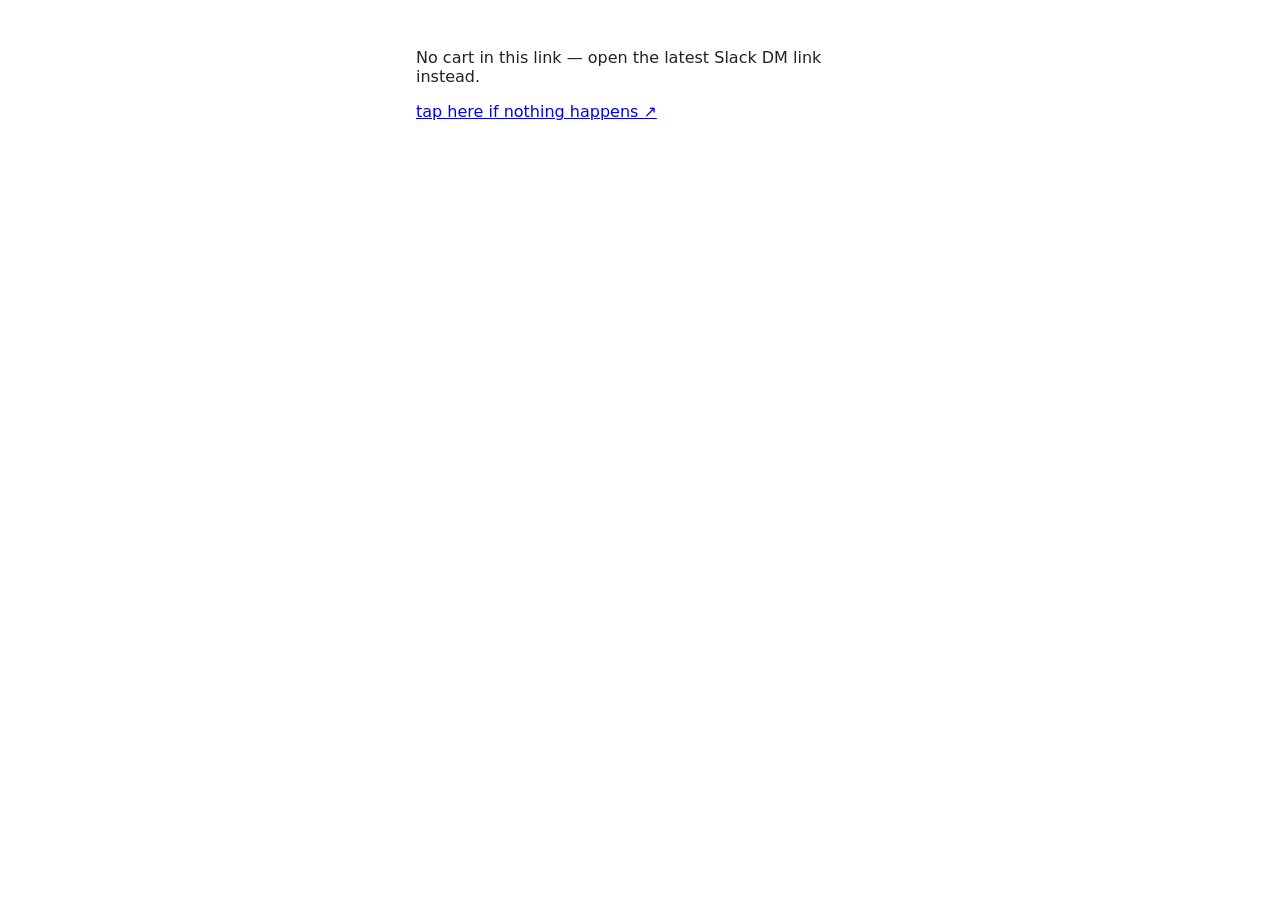
==== cart/index.html @ 4a7c2268 "cart jump page (moved off the automaton tailscale funnel)" ====
<!doctype html>
<meta charset="utf-8">
<meta name="viewport" content="width=device-width,initial-scale=1">
<meta name="robots" content="noindex">
<title>taskloop cart</title>
<style>body{font:16px system-ui;margin:3rem auto;max-width:28rem;padding:0 1rem;color:#222}</style>
<p id=s>Opening your Amazon cart…</p>
<p><a id=go href="https://www.amazon.com/gp/aws/cart/add.html">tap here if nothing happens ↗</a></p>
<script>
/* Hosted on GitHub Pages (jeremy-collins.github.io/cart/) — moved off the
   automaton tailscale funnel 2026-08-28 after the 8/27 crash dropped the
   funnel enablement and killed every DM cart link. Pages is always up, so
   the link no longer depends on automaton being awake. Phones hand
   www.amazon.com links straight to the consumer Amazon app; a gestureless
   location.replace() from this domain stays in the browser, where the
   Business sign-in works like on desktop. Cart params travel in the
   #fragment — they never reach any server log. */
var q = location.hash.slice(1);
if (q) {
  /* legacy endpoint on purpose: verified working click in Jeremy's history
     (8/14); the /associates/addtocart target it redirects anon users to is
     confirmed broken when hit directly while signed in */
  var url = 'https://www.amazon.com/gp/aws/cart/add.html?' + q;
  document.getElementById('go').href = url;
  location.replace(url);
} else {
  document.getElementById('s').textContent = 'No cart in this link — open the latest Slack DM link instead.';
}
</script>
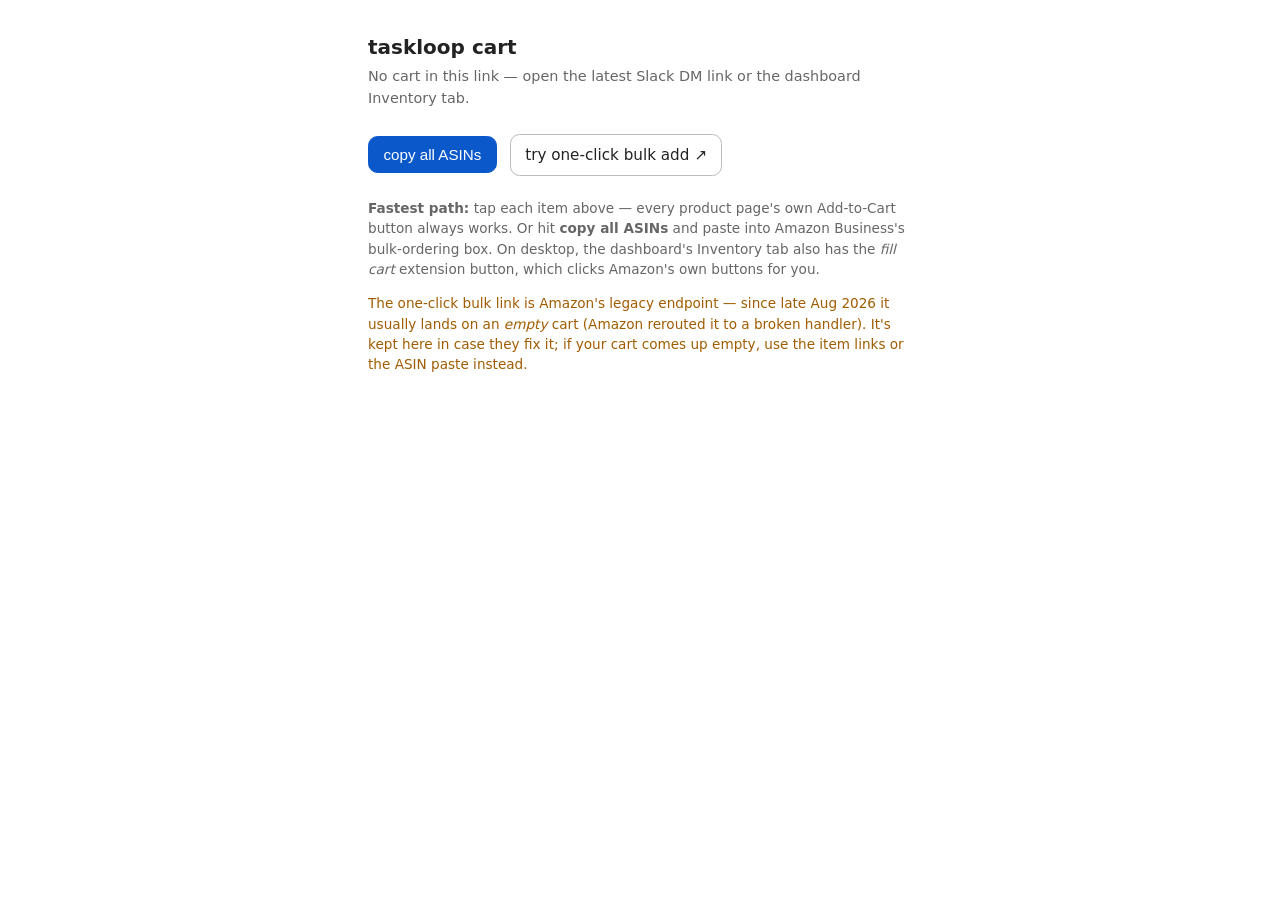
==== commit 8391f04b: "cart page v2: item links + ASIN copy — legacy bulk add is broken on Amazon's side" ====
--- a/cart/index.html
+++ b/cart/index.html
@@ -3,27 +3,75 @@
 <meta name="viewport" content="width=device-width,initial-scale=1">
 <meta name="robots" content="noindex">
 <title>taskloop cart</title>
-<style>body{font:16px system-ui;margin:3rem auto;max-width:28rem;padding:0 1rem;color:#222}</style>
-<p id=s>Opening your Amazon cart…</p>
-<p><a id=go href="https://www.amazon.com/gp/aws/cart/add.html">tap here if nothing happens ↗</a></p>
+<style>
+  body{font:16px/1.5 system-ui;margin:2rem auto;max-width:34rem;padding:0 1rem;color:#222}
+  h1{font-size:1.25rem;margin:0 0 .25rem}
+  .sub{color:#666;font-size:.9rem;margin:0 0 1.2rem}
+  .item{display:flex;justify-content:space-between;gap:.75rem;padding:.45rem 0;border-bottom:1px solid #eee}
+  .item a{color:#0a58ca;text-decoration:none}
+  .item a:hover{text-decoration:underline}
+  .asin{color:#999;font:12px ui-monospace,monospace;white-space:nowrap}
+  .btn{display:inline-block;margin:.35rem .5rem .35rem 0;padding:.55rem .9rem;border-radius:.6rem;
+       border:1px solid #bbb;background:#fff;color:#222;text-decoration:none;cursor:pointer;font-size:.95rem}
+  .btn.primary{background:#0a58ca;border-color:#0a58ca;color:#fff}
+  .note{color:#666;font-size:.85rem;margin-top:1rem}
+  #legacy-note{color:#a15c00;font-size:.85rem}
+</style>
+<h1>taskloop cart</h1>
+<p class="sub" id="sub">Reading cart…</p>
+<div id="items"></div>
+<p style="margin-top:1rem">
+  <button class="btn primary" id="copy">copy all ASINs</button>
+  <a class="btn" id="legacy" href="#">try one-click bulk add ↗</a>
+</p>
+<p class="note"><b>Fastest path:</b> tap each item above — every product page's own
+  Add-to-Cart button always works. Or hit <b>copy all ASINs</b> and paste into
+  Amazon Business's bulk-ordering box. On desktop, the dashboard's Inventory tab
+  also has the <i>fill cart</i> extension button, which clicks Amazon's own
+  buttons for you.</p>
+<p id="legacy-note">The one-click bulk link is Amazon's legacy endpoint — since
+  late Aug 2026 it usually lands on an <i>empty</i> cart (Amazon rerouted it to a
+  broken handler). It's kept here in case they fix it; if your cart comes up
+  empty, use the item links or the ASIN paste instead.</p>
 <script>
-/* Hosted on GitHub Pages (jeremy-collins.github.io/cart/) — moved off the
-   automaton tailscale funnel 2026-08-28 after the 8/27 crash dropped the
-   funnel enablement and killed every DM cart link. Pages is always up, so
-   the link no longer depends on automaton being awake. Phones hand
-   www.amazon.com links straight to the consumer Amazon app; a gestureless
-   location.replace() from this domain stays in the browser, where the
-   Business sign-in works like on desktop. Cart params travel in the
-   #fragment — they never reach any server log. */
+/* Hosted on GitHub Pages (always up; params ride the #fragment so they never
+   reach any server log). v2 2026-08-28: no longer a blind redirect to
+   /gp/aws/cart/add.html — Amazon rerouted that endpoint to /associates/addtocart,
+   which silently adds NOTHING (signed-in users land on "Your Amazon Cart is
+   empty"). All 12 ASINs of the day probed live+buyable when this was
+   root-caused, so the page now offers the paths that still work. */
 var q = location.hash.slice(1);
-if (q) {
-  /* legacy endpoint on purpose: verified working click in Jeremy's history
-     (8/14); the /associates/addtocart target it redirects anon users to is
-     confirmed broken when hit directly while signed in */
-  var url = 'https://www.amazon.com/gp/aws/cart/add.html?' + q;
-  document.getElementById('go').href = url;
-  location.replace(url);
+var itemsEl = document.getElementById('items'), sub = document.getElementById('sub');
+if (!q) {
+  sub.textContent = 'No cart in this link — open the latest Slack DM link or the dashboard Inventory tab.';
 } else {
-  document.getElementById('s').textContent = 'No cart in this link — open the latest Slack DM link instead.';
+  var params = new URLSearchParams(q);
+  var items = [];
+  for (var i = 1; params.get('ASIN.' + i); i++) {
+    items.push({asin: params.get('ASIN.' + i), name: params.get('Name.' + i) || null});
+  }
+  sub.textContent = items.length + ' item' + (items.length === 1 ? '' : 's') +
+    ' — tap an item to open its Amazon page and add it from there.';
+  items.forEach(function (it, idx) {
+    var d = document.createElement('div');
+    d.className = 'item';
+    d.innerHTML = '<a href="https://www.amazon.com/dp/' + encodeURIComponent(it.asin) +
+      '" target="_blank" rel="noreferrer">' + (idx + 1) + '. ' +
+      (it.name ? it.name.replace(/</g, '&lt;') : it.asin) + ' ↗</a>' +
+      '<span class="asin">' + it.asin + '</span>';
+    itemsEl.appendChild(d);
+  });
+  document.getElementById('copy').addEventListener('click', function () {
+    var t = items.map(function (it) { return it.asin; }).join('\n');
+    navigator.clipboard.writeText(t).then(function () {
+      document.getElementById('copy').textContent = 'copied ' + items.length + ' ASINs ✓';
+    });
+  });
+  // legacy bulk attempt: pass through ONLY Amazon's own params (strip Name.i)
+  var amz = [];
+  params.forEach(function (v, k) {
+    if (/^(AssociateTag|ASIN\.\d+|Quantity\.\d+)$/.test(k)) amz.push(k + '=' + encodeURIComponent(v));
+  });
+  document.getElementById('legacy').href = 'https://www.amazon.com/gp/aws/cart/add.html?' + amz.join('&');
 }
 </script>
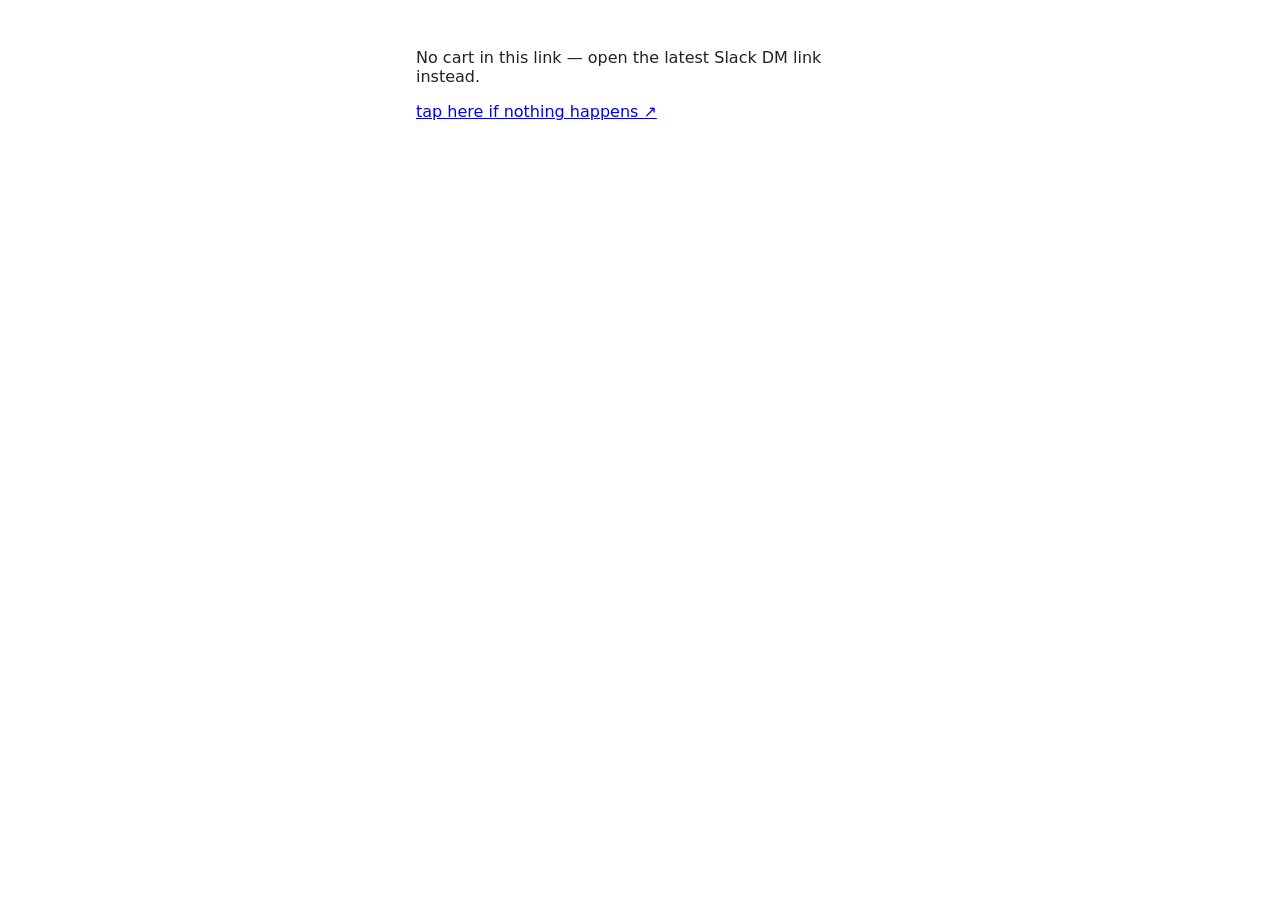
==== commit 79cd7420: "cart jump v3: restore auto-redirect — bulk endpoint alive; empty carts were a remapped ASIN (probe f" ====
--- a/cart/index.html
+++ b/cart/index.html
@@ -3,75 +3,25 @@
 <meta name="viewport" content="width=device-width,initial-scale=1">
 <meta name="robots" content="noindex">
 <title>taskloop cart</title>
-<style>
-  body{font:16px/1.5 system-ui;margin:2rem auto;max-width:34rem;padding:0 1rem;color:#222}
-  h1{font-size:1.25rem;margin:0 0 .25rem}
-  .sub{color:#666;font-size:.9rem;margin:0 0 1.2rem}
-  .item{display:flex;justify-content:space-between;gap:.75rem;padding:.45rem 0;border-bottom:1px solid #eee}
-  .item a{color:#0a58ca;text-decoration:none}
-  .item a:hover{text-decoration:underline}
-  .asin{color:#999;font:12px ui-monospace,monospace;white-space:nowrap}
-  .btn{display:inline-block;margin:.35rem .5rem .35rem 0;padding:.55rem .9rem;border-radius:.6rem;
-       border:1px solid #bbb;background:#fff;color:#222;text-decoration:none;cursor:pointer;font-size:.95rem}
-  .btn.primary{background:#0a58ca;border-color:#0a58ca;color:#fff}
-  .note{color:#666;font-size:.85rem;margin-top:1rem}
-  #legacy-note{color:#a15c00;font-size:.85rem}
-</style>
-<h1>taskloop cart</h1>
-<p class="sub" id="sub">Reading cart…</p>
-<div id="items"></div>
-<p style="margin-top:1rem">
-  <button class="btn primary" id="copy">copy all ASINs</button>
-  <a class="btn" id="legacy" href="#">try one-click bulk add ↗</a>
-</p>
-<p class="note"><b>Fastest path:</b> tap each item above — every product page's own
-  Add-to-Cart button always works. Or hit <b>copy all ASINs</b> and paste into
-  Amazon Business's bulk-ordering box. On desktop, the dashboard's Inventory tab
-  also has the <i>fill cart</i> extension button, which clicks Amazon's own
-  buttons for you.</p>
-<p id="legacy-note">The one-click bulk link is Amazon's legacy endpoint — since
-  late Aug 2026 it usually lands on an <i>empty</i> cart (Amazon rerouted it to a
-  broken handler). It's kept here in case they fix it; if your cart comes up
-  empty, use the item links or the ASIN paste instead.</p>
+<style>body{font:16px system-ui;margin:3rem auto;max-width:28rem;padding:0 1rem;color:#222}</style>
+<p id=s>Opening your Amazon cart…</p>
+<p><a id=go href="https://www.amazon.com/gp/aws/cart/add.html">tap here if nothing happens ↗</a></p>
 <script>
-/* Hosted on GitHub Pages (always up; params ride the #fragment so they never
-   reach any server log). v2 2026-08-28: no longer a blind redirect to
-   /gp/aws/cart/add.html — Amazon rerouted that endpoint to /associates/addtocart,
-   which silently adds NOTHING (signed-in users land on "Your Amazon Cart is
-   empty"). All 12 ASINs of the day probed live+buyable when this was
-   root-caused, so the page now offers the paths that still work. */
+/* Hosted on GitHub Pages (moved off the automaton tailscale funnel 2026-08-28
+   after the 8/27 crash dropped the funnel enablement — Pages is always up).
+   Phones hand www.amazon.com links straight to the consumer Amazon app; a
+   gestureless location.replace() from this domain stays in the browser, where
+   the Business sign-in works like on desktop. Cart params ride the #fragment
+   and never reach any server log.
+   The legacy bulk endpoint IS still alive (bisect-proven 8/28) — an
+   empty-cart result means ONE remapped/dead ASIN poisoned the all-or-nothing
+   link; the probe in amazon.py now catches remaps (form-ASIN mismatch). */
 var q = location.hash.slice(1);
-var itemsEl = document.getElementById('items'), sub = document.getElementById('sub');
-if (!q) {
-  sub.textContent = 'No cart in this link — open the latest Slack DM link or the dashboard Inventory tab.';
+if (q) {
+  var url = 'https://www.amazon.com/gp/aws/cart/add.html?' + q;
+  document.getElementById('go').href = url;
+  location.replace(url);
 } else {
-  var params = new URLSearchParams(q);
-  var items = [];
-  for (var i = 1; params.get('ASIN.' + i); i++) {
-    items.push({asin: params.get('ASIN.' + i), name: params.get('Name.' + i) || null});
-  }
-  sub.textContent = items.length + ' item' + (items.length === 1 ? '' : 's') +
-    ' — tap an item to open its Amazon page and add it from there.';
-  items.forEach(function (it, idx) {
-    var d = document.createElement('div');
-    d.className = 'item';
-    d.innerHTML = '<a href="https://www.amazon.com/dp/' + encodeURIComponent(it.asin) +
-      '" target="_blank" rel="noreferrer">' + (idx + 1) + '. ' +
-      (it.name ? it.name.replace(/</g, '&lt;') : it.asin) + ' ↗</a>' +
-      '<span class="asin">' + it.asin + '</span>';
-    itemsEl.appendChild(d);
-  });
-  document.getElementById('copy').addEventListener('click', function () {
-    var t = items.map(function (it) { return it.asin; }).join('\n');
-    navigator.clipboard.writeText(t).then(function () {
-      document.getElementById('copy').textContent = 'copied ' + items.length + ' ASINs ✓';
-    });
-  });
-  // legacy bulk attempt: pass through ONLY Amazon's own params (strip Name.i)
-  var amz = [];
-  params.forEach(function (v, k) {
-    if (/^(AssociateTag|ASIN\.\d+|Quantity\.\d+)$/.test(k)) amz.push(k + '=' + encodeURIComponent(v));
-  });
-  document.getElementById('legacy').href = 'https://www.amazon.com/gp/aws/cart/add.html?' + amz.join('&');
+  document.getElementById('s').textContent = 'No cart in this link — open the latest Slack DM link instead.';
 }
 </script>
